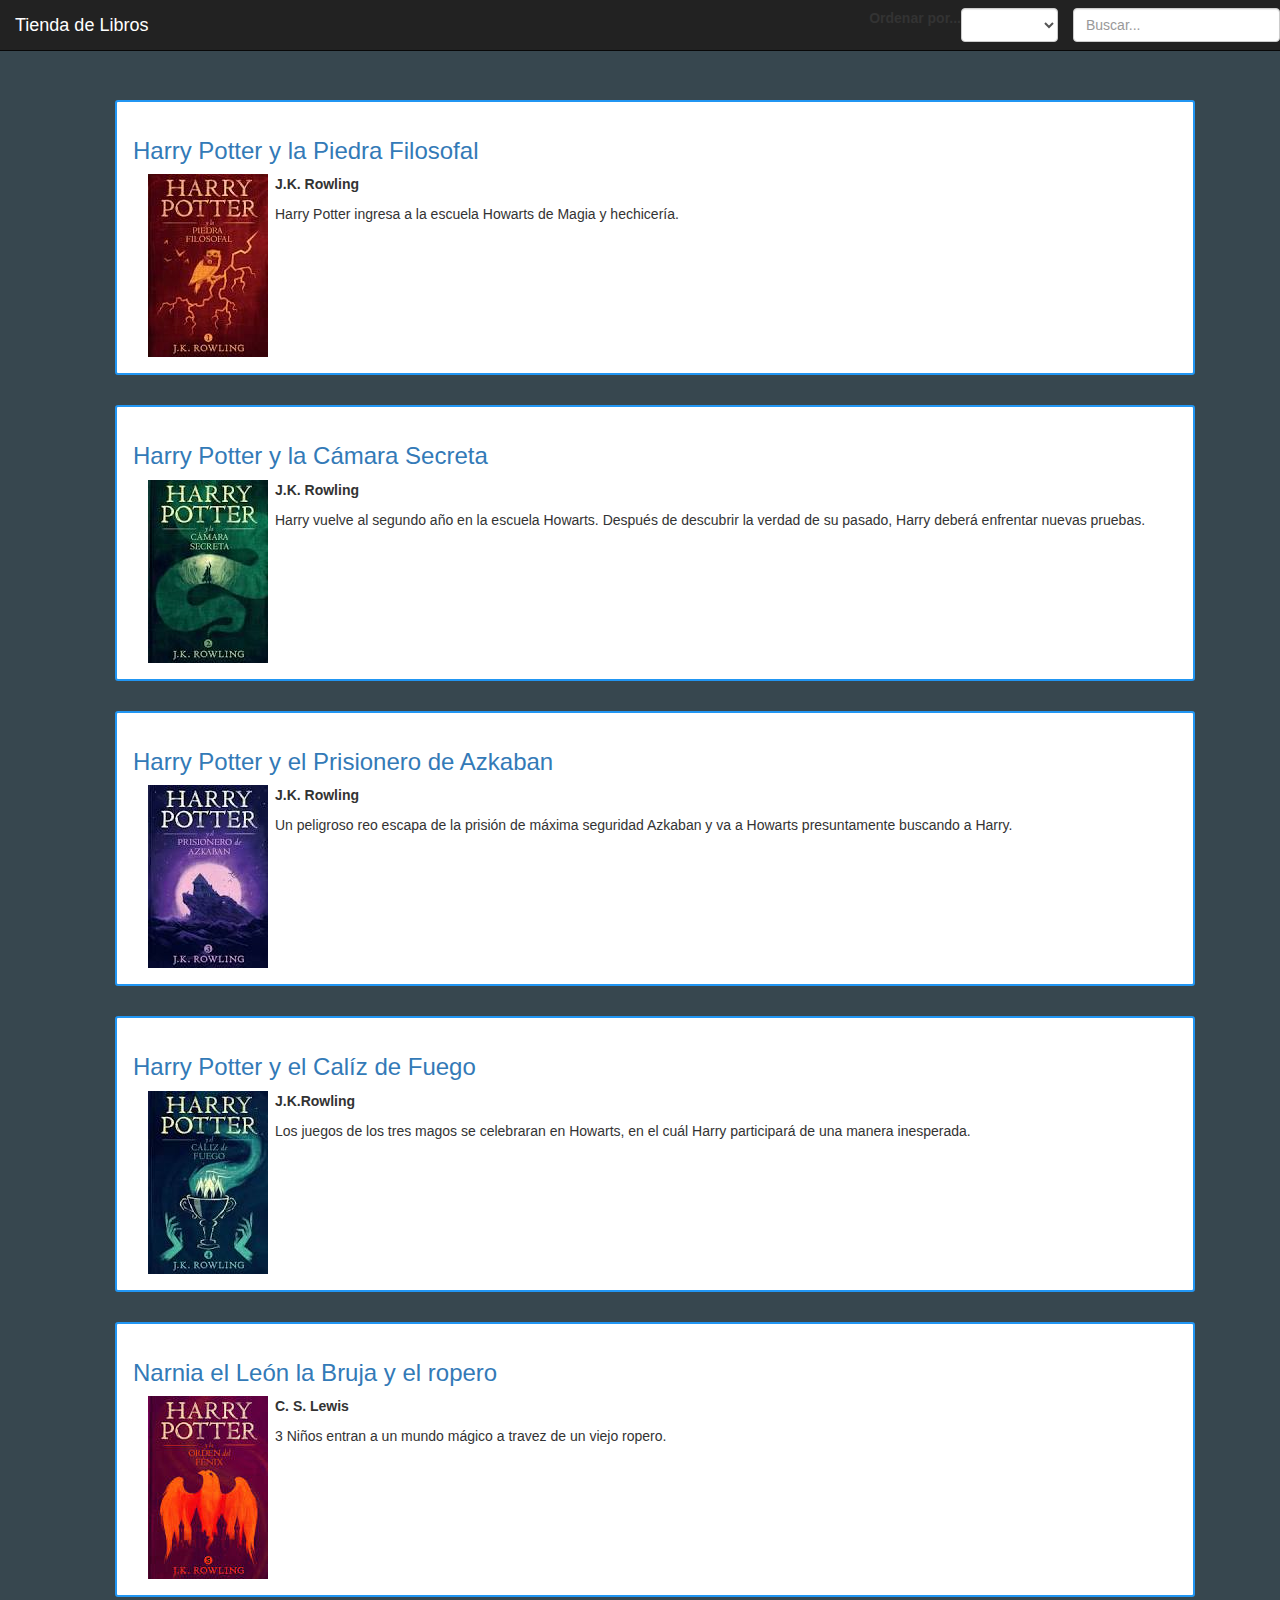
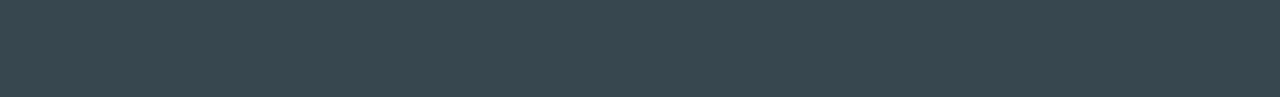
==== ajsexercises/index.html @ d3b89999 "Add files via upload" ====
<!doctype html>
<html lang="en" ng-app="BookStoreApp">
<head>
    <meta charset="UTF-8">
    <meta name="viewport"
          content="width=device-width, user-scalable=no, initial-scale=1.0, maximum-scale=1.0, minimum-scale=1.0">
    <meta http-equiv="X-UA-Compatible" content="ie=edge">
    <title>Document</title>

    <script src="https://ajax.googleapis.com/ajax/libs/jquery/3.1.1/jquery.min.js"></script>

    <script src="https://maxcdn.bootstrapcdn.com/bootstrap/3.3.7/js/bootstrap.min.js"></script>

<!--Custom libs-->
    <link rel="stylesheet" href="lib/css/bootstrap.min.css">
    <link rel="stylesheet" href="css/main.css">
    <script src="lib/js/angular.min.js"> </script>
    <script src="lib/js/angular-ui-router.min.js"></script>

<!--Custom scripts-->
    <script src="js/app.js"></script>
    <script src="routes/routes.js"></script>
    <script src="controllers/books-controller.js"></script>
    <script src="controllers/tabs-controller.js"></script>
    <script src="controllers/simillar-controller.js"></script>
    <script src="services/books-services.js"></script>

</head>
<body>
    <div id="main" ui-view></div>
</body>
</html>
---- ajsexercises/css/main.css ----
body{
	background-color: #37474F;
}

#sorter{
	margin-top: 8px;
}

#main{
	margin: 70px;
}

#books{
	border: 2px solid #2196F3;
	padding: 16px;
    border-radius: 3px;
    margin: 30px;
    background-color: #ffffff;
}

#books img{
	float: left;
	margin-right: 7px;
}
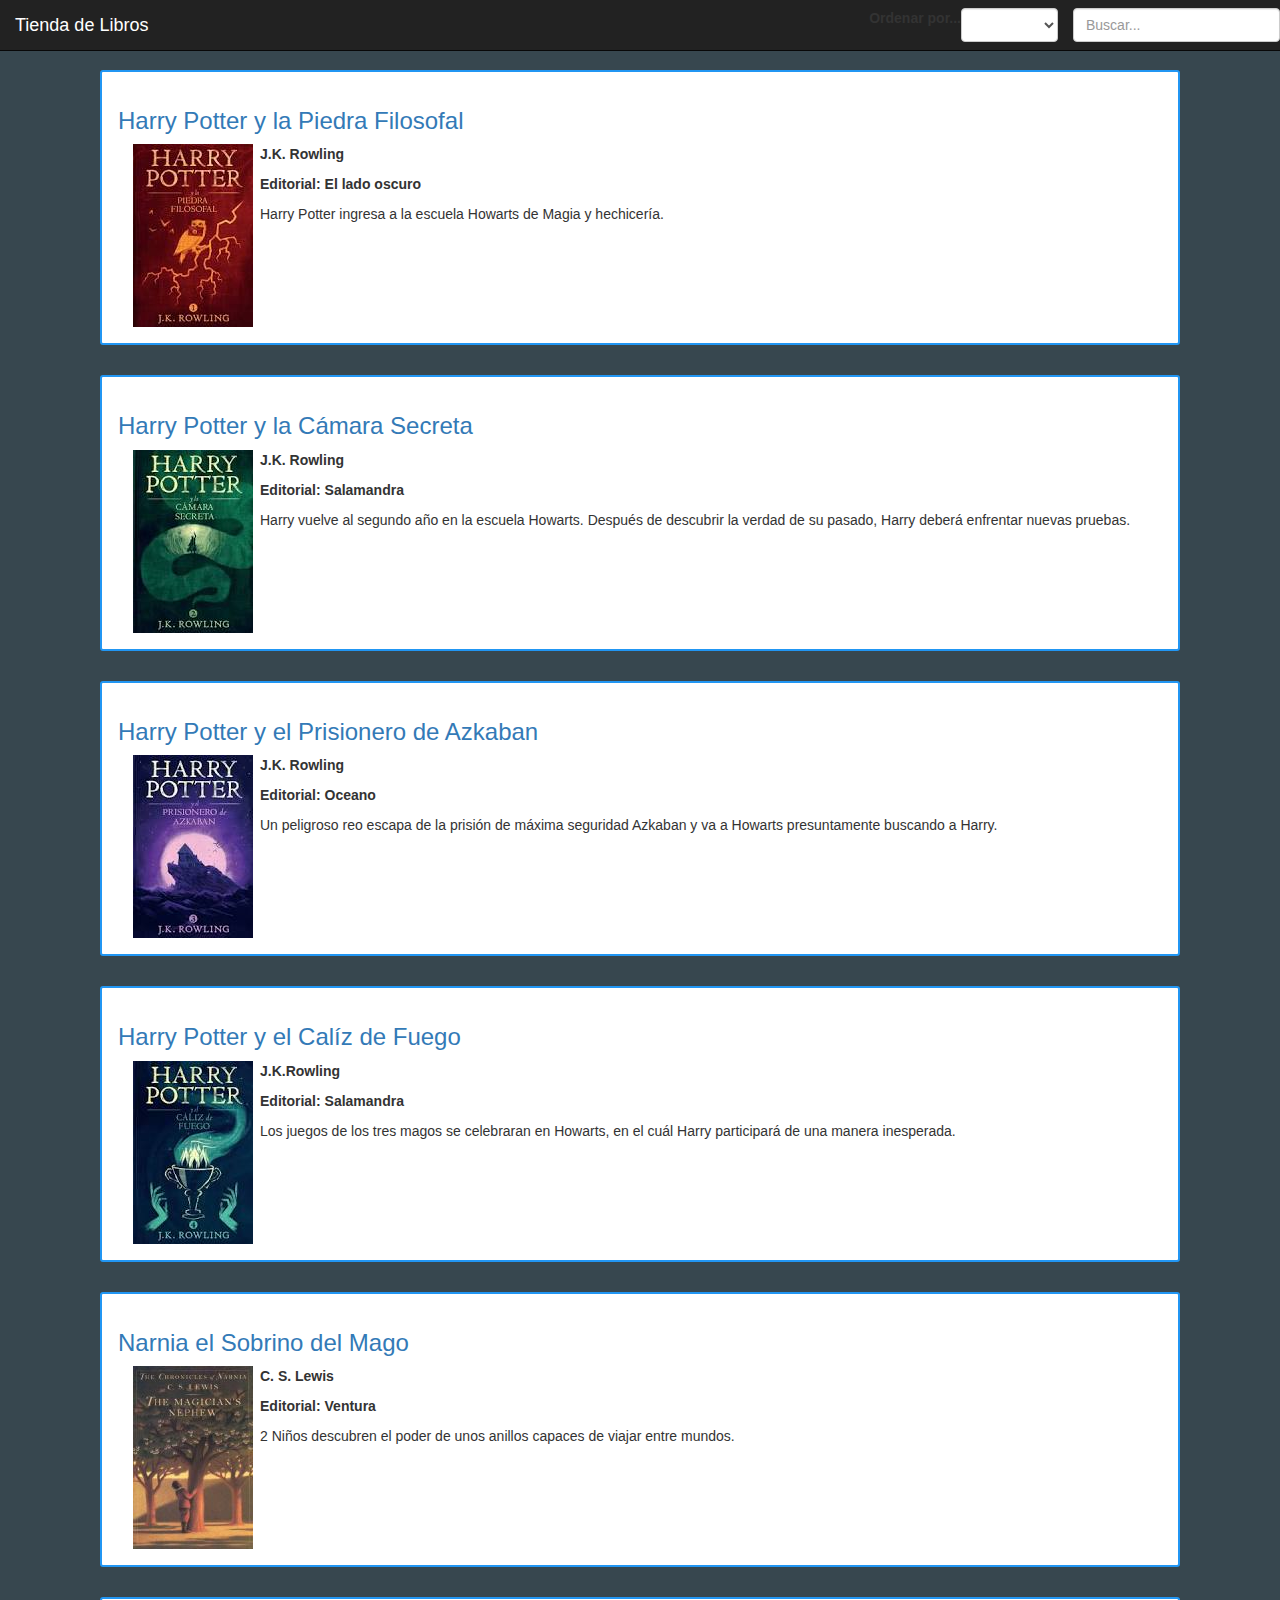
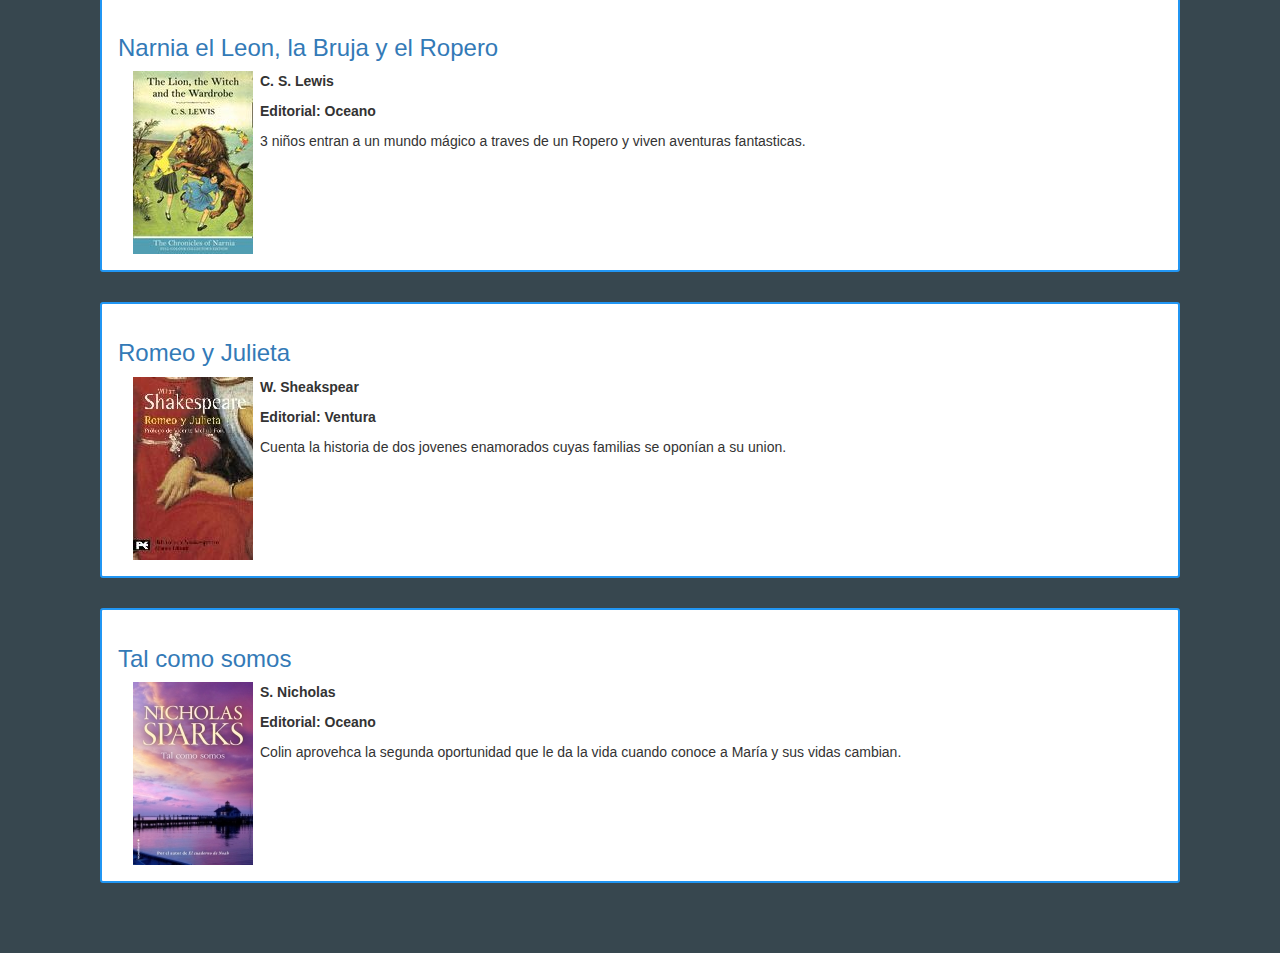
==== commit 0505f158: "Add files via upload" ====
--- a/ajsexercises/index.html
+++ b/ajsexercises/index.html
@@ -5,7 +5,7 @@
     <meta name="viewport"
           content="width=device-width, user-scalable=no, initial-scale=1.0, maximum-scale=1.0, minimum-scale=1.0">
     <meta http-equiv="X-UA-Compatible" content="ie=edge">
-    <title>Document</title>
+    <title>Libros 4U <3</title>
 
     <script src="https://ajax.googleapis.com/ajax/libs/jquery/3.1.1/jquery.min.js"></script>
 
@@ -14,6 +14,7 @@
 <!--Custom libs-->
     <link rel="stylesheet" href="lib/css/bootstrap.min.css">
     <link rel="stylesheet" href="css/main.css">
+    <link rel="stylesheet" href="css/tab.css">
     <script src="lib/js/angular.min.js"> </script>
     <script src="lib/js/angular-ui-router.min.js"></script>
 
--- a/ajsexercises/css/tab.css
+++ b/ajsexercises/css/tab.css
@@ -0,0 +1,3 @@
+#review{
+	padding-left: 100px;
+}